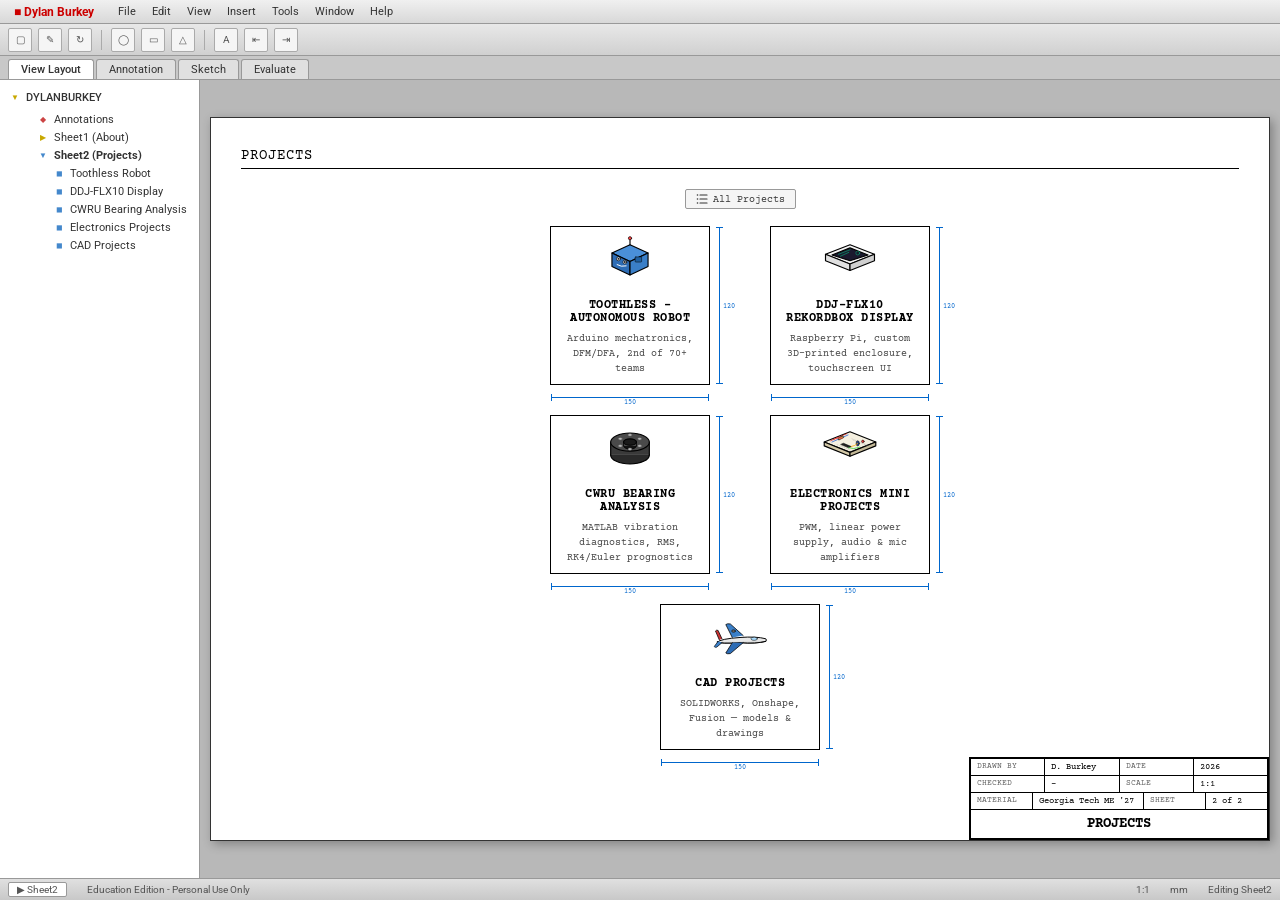
==== projects.html @ 6ebce38e "Create projects.html" ====
<!DOCTYPE html>
<html lang="en">
<head>
    <meta charset="UTF-8">
    <meta name="viewport" content="width=device-width, initial-scale=1.0">
    <title>Dylan Burkey | Projects</title>
    <link rel="preconnect" href="https://fonts.googleapis.com">
    <link rel="preconnect" href="https://fonts.gstatic.com" crossorigin>
    <link href="https://fonts.googleapis.com/css2?family=Tekton+Pro&family=Courier+Prime&family=Roboto:wght@400;500&display=swap" rel="stylesheet">
    <style>
        * {
            margin: 0;
            padding: 0;
            box-sizing: border-box;
        }

        body {
            font-family: 'Roboto', sans-serif;
            background: #d4d4d4;
            height: 100vh;
            display: flex;
            flex-direction: column;
            overflow: hidden;
        }

        .main-area {
            display: flex;
            flex: 1;
            overflow: hidden;
            min-height: 0;
        }

        .menu-bar {
            background: linear-gradient(180deg, #f0f0f0 0%, #d8d8d8 100%);
            border-bottom: 1px solid #999;
            padding: 2px 8px;
            display: flex;
            align-items: center;
            gap: 4px;
            height: 24px;
            font-size: 11px;
            color: #333;
        }

        .menu-bar .sw-logo {
            color: #cc0000;
            font-weight: bold;
            font-size: 12px;
            margin-right: 8px;
        }

        .menu-bar span {
            padding: 2px 6px;
            cursor: default;
        }

        .menu-bar span:hover {
            background: #b8d4f0;
        }

        .toolbar {
            background: linear-gradient(180deg, #e8e8e8 0%, #d0d0d0 100%);
            border-bottom: 1px solid #999;
            padding: 3px 8px;
            display: flex;
            align-items: center;
            gap: 6px;
            height: 32px;
        }

        .toolbar-btn {
            width: 24px;
            height: 24px;
            background: #f5f5f5;
            border: 1px solid #aaa;
            border-radius: 2px;
            display: flex;
            align-items: center;
            justify-content: center;
            font-size: 10px;
            color: #555;
            cursor: default;
        }

        .toolbar-sep {
            width: 1px;
            height: 20px;
            background: #aaa;
            margin: 0 3px;
        }

        .tab-bar {
            background: #c8c8c8;
            border-bottom: 1px solid #999;
            padding: 0 8px;
            display: flex;
            align-items: flex-end;
            height: 24px;
        }

        .tab {
            padding: 3px 12px;
            font-size: 11px;
            background: #e0e0e0;
            border: 1px solid #999;
            border-bottom: none;
            border-radius: 3px 3px 0 0;
            margin-right: 2px;
            color: #333;
        }

        .tab.active {
            background: #fff;
            font-weight: 500;
        }

        /* === FEATURE TREE === */
        .feature-tree {
            width: 200px;
            background: #fff;
            border-right: 1px solid #999;
            padding: 8px;
            font-size: 11px;
            overflow-y: auto;
            flex-shrink: 0;
        }

        .tree-item {
            padding: 2px 0 2px 12px;
            cursor: default;
            display: flex;
            align-items: center;
            gap: 4px;
            color: #333;
        }

        .tree-item.root {
            padding-left: 0;
            font-weight: 500;
            margin-bottom: 4px;
        }

        .tree-icon {
            width: 14px;
            height: 14px;
            display: inline-flex;
            align-items: center;
            justify-content: center;
            font-size: 8px;
            flex-shrink: 0;
        }

        .tree-icon.folder { color: #c8a800; }
        .tree-icon.doc { color: #4488cc; }
        .tree-icon.anno { color: #cc4444; }

        .tree-indent {
            padding-left: 16px;
        }

        /* === VIEWPORT === */
        .viewport {
            flex: 1;
            background: #b8b8b8;
            display: flex;
            align-items: center;
            justify-content: center;
            overflow: hidden;
            padding: 10px;
        }

        .drawing-sheet {
            background: #fff;
            border: 1px solid #333;
            width: 1100px;
            position: relative;
            box-shadow: 3px 3px 10px rgba(0,0,0,0.3);
            padding: 20px;
            display: flex;
            flex-direction: column;
            transform-origin: center center;
        }

        /* === PROJECTS GRID === */
        .projects-content {
            font-family: 'Courier Prime', monospace;
            padding: 10px;
        }

        .projects-content h2 {
            font-family: 'Courier Prime', monospace;
            font-size: 14px;
            font-weight: normal;
            text-transform: uppercase;
            letter-spacing: 1px;
            border-bottom: 1px solid #000;
            padding-bottom: 4px;
            margin-bottom: 20px;
        }

        .projects-grid {
            display: grid;
            grid-template-columns: repeat(2, 160px);
            gap: 30px 60px;
            padding-bottom: 60px;
            justify-content: center;
        }

        .projects-grid .project-card:last-child {
            grid-column: 1 / -1;
            max-width: 160px;
            justify-self: center;
        }

        .all-projects-wrap {
            text-align: center;
            margin-bottom: 16px;
        }

        .all-projects-btn {
            display: inline-flex;
            align-items: center;
            gap: 5px;
            font-family: 'Courier Prime', monospace;
            font-size: 10px;
            color: #333;
            text-decoration: none;
            border: 1px solid #999;
            padding: 3px 10px;
            border-radius: 2px;
            background: #f5f5f5;
            cursor: pointer;
            transition: background 0.2s;
        }

        .all-projects-btn:hover {
            background: #e0e8f0;
        }

        .project-card {
            text-align: center;
            text-decoration: none;
            color: #000;
            cursor: pointer;
            display: flex;
            flex-direction: column;
            align-items: center;
            gap: 6px;
            max-width: 160px;
            justify-self: center;
            position: relative;
            background: #fff;
            border: 1.5px solid #000;
            padding: 8px;
            margin-bottom: 0;
            margin-right: 0;
        }

        .project-card:hover {
            background: #f0f4f8;
        }

        /* Thin isometric right face */
        .project-card::before {
            content: none;
        }

        /* Thin isometric bottom face */
        .project-card::after {
            content: none;
        }

        /* X dimension line */
        .project-card .dim-x {
            position: absolute;
            bottom: -14px;
            left: 0;
            width: 100%;
            height: 1px;
            background: #0066cc;
        }
        .project-card .dim-x::before, .project-card .dim-x::after {
            content: '';
            position: absolute;
            top: -3px;
            width: 1px;
            height: 7px;
            background: #0066cc;
        }
        .project-card .dim-x::before { left: 0; }
        .project-card .dim-x::after { right: 0; }
        .project-card .dim-x span {
            position: absolute;
            top: 2px;
            left: 50%;
            transform: translateX(-50%);
            font-size: 7px;
            font-family: 'Courier Prime', monospace;
            color: #0066cc;
        }

        /* Y dimension line */
        .project-card .dim-y {
            position: absolute;
            top: 0;
            right: -11px;
            width: 1px;
            height: 100%;
            background: #0066cc;
        }
        .project-card .dim-y::before, .project-card .dim-y::after {
            content: '';
            position: absolute;
            left: -3px;
            width: 7px;
            height: 1px;
            background: #0066cc;
        }
        .project-card .dim-y::before { top: 0; }
        .project-card .dim-y::after { bottom: 0; }
        .project-card .dim-y span {
            position: absolute;
            left: 4px;
            top: 50%;
            transform: translateY(-50%);
            font-size: 7px;
            font-family: 'Courier Prime', monospace;
            color: #0066cc;
        }

        .project-drawing {
            width: 70px;
            height: 58px;
            display: flex;
            align-items: center;
            justify-content: center;
        }

        .project-drawing svg {
            width: 100%;
            height: 100%;
        }

        .project-card h3 {
            font-family: 'Courier Prime', monospace;
            font-size: 12px;
            font-weight: bold;
            text-transform: uppercase;
            letter-spacing: 0.5px;
        }

        .project-card p {
            font-family: 'Courier Prime', monospace;
            font-size: 10px;
            color: #444;
            line-height: 1.5;
        }

        /* === TITLE BLOCK === */
        .title-block {
            position: absolute;
            bottom: 0;
            right: 0;
            border: 2px solid #000;
            width: 300px;
            font-family: 'Courier Prime', monospace;
            font-size: 9px;
        }

        .tb-row {
            display: flex;
            border-bottom: 1px solid #000;
        }

        .tb-row:last-child {
            border-bottom: none;
        }

        .tb-cell {
            padding: 3px 6px;
            border-right: 1px solid #000;
            flex: 1;
        }

        .tb-cell:last-child {
            border-right: none;
        }

        .tb-cell.label {
            font-size: 8px;
            color: #666;
            text-transform: uppercase;
        }

        .tb-cell.title {
            font-size: 14px;
            font-weight: bold;
            text-align: center;
            padding: 6px 6px;
        }

        .tb-cell.large {
            flex: 2;
        }

        /* === STATUS BAR === */
        .status-bar {
            background: linear-gradient(180deg, #e0e0e0 0%, #c8c8c8 100%);
            border-top: 1px solid #999;
            height: 22px;
            display: flex;
            align-items: center;
            padding: 0 8px;
            font-size: 10px;
            color: #555;
            gap: 20px;
        }

        .status-bar .sheet-tab {
            background: #fff;
            border: 1px solid #999;
            padding: 1px 8px;
            font-size: 10px;
            border-radius: 2px;
        }

        @media (max-width: 1100px) {
            .drawing-sheet {
                width: 95%;
                min-height: auto;
            }
            .projects-grid {
                grid-template-columns: 1fr;
            }
            .projects-grid .project-card:last-child {
                max-width: 100%;
            }
            .title-block {
                position: relative;
                width: 100%;
                margin-top: 20px;
            }
        }

        @media (max-width: 768px) {
            .feature-tree { display: none; }
            .toolbar { display: none; }
            .tab-bar { display: none; }
            .viewport { padding: 10px; }
        }
    </style>
</head>
<body>

    <!-- Menu Bar -->
    <div class="menu-bar">
        <span class="sw-logo">&#9632; Dylan Burkey</span>
        <span>File</span>
        <span>Edit</span>
        <span>View</span>
        <span>Insert</span>
        <span>Tools</span>
        <span>Window</span>
        <span>Help</span>
    </div>

    <!-- Toolbar -->
    <div class="toolbar">
        <div class="toolbar-btn">&#9634;</div>
        <div class="toolbar-btn">&#9998;</div>
        <div class="toolbar-btn">&#8635;</div>
        <div class="toolbar-sep"></div>
        <div class="toolbar-btn">&#9711;</div>
        <div class="toolbar-btn">&#9645;</div>
        <div class="toolbar-btn">&#9651;</div>
        <div class="toolbar-sep"></div>
        <div class="toolbar-btn">A</div>
        <div class="toolbar-btn">&#8676;</div>
        <div class="toolbar-btn">&#8677;</div>
    </div>

    <!-- Tab Bar -->
    <div class="tab-bar">
        <div class="tab active">View Layout</div>
        <div class="tab">Annotation</div>
        <div class="tab">Sketch</div>
        <div class="tab">Evaluate</div>
    </div>

    <!-- Main Area -->
    <div class="main-area">

        <!-- Feature Tree -->
        <div class="feature-tree">
            <div class="tree-item root">
                <span class="tree-icon folder">&#9660;</span>
                DYLANBURKEY
            </div>
            <div class="tree-indent">
                <div class="tree-item">
                    <span class="tree-icon anno">&#9670;</span>
                    Annotations
                </div>
                <div class="tree-item">
                    <a href="index.html" style="text-decoration:none;color:inherit;display:flex;align-items:center;gap:4px;">
                        <span class="tree-icon folder">&#9654;</span>
                        Sheet1 (About)
                    </a>
                </div>
                <div class="tree-item">
                    <span class="tree-icon folder" style="color:#4488cc;">&#9660;</span>
                    <strong>Sheet2 (Projects)</strong>
                </div>
                <div class="tree-indent">
                    <div class="tree-item">
                        <span class="tree-icon doc">&#9724;</span>
                        Toothless Robot
                    </div>
                    <div class="tree-item">
                        <span class="tree-icon doc">&#9724;</span>
                        DDJ-FLX10 Display
                    </div>
                    <div class="tree-item">
                        <span class="tree-icon doc">&#9724;</span>
                        CWRU Bearing Analysis
                    </div>
                    <div class="tree-item">
                        <span class="tree-icon doc">&#9724;</span>
                        Electronics Projects
                    </div>
                    <div class="tree-item">
                        <span class="tree-icon doc">&#9724;</span>
                        CAD Projects
                    </div>
                </div>
            </div>
        </div>

        <!-- Drawing Viewport -->
        <div class="viewport">
            <div class="drawing-sheet">

                <div class="projects-content">
                    <h2>Projects</h2>

                    <div class="all-projects-wrap">
                    <a href="https://github.com/dylaneburkey" target="_blank" class="all-projects-btn">
                        <svg width="12" height="12" viewBox="0 0 12 12" fill="none" stroke="#333" stroke-width="1.2" stroke-linecap="round">
                            <line x1="4" y1="2" x2="11" y2="2"/>
                            <line x1="4" y1="6" x2="11" y2="6"/>
                            <line x1="4" y1="10" x2="11" y2="10"/>
                            <circle cx="1.5" cy="2" r="0.8" fill="#333" stroke="none"/>
                            <circle cx="1.5" cy="6" r="0.8" fill="#333" stroke="none"/>
                            <circle cx="1.5" cy="10" r="0.8" fill="#333" stroke="none"/>
                        </svg>
                        All Projects
                    </a>
                    </div>

                    <div class="projects-grid">

                        <!-- Toothless Robot -->
                        <a href="https://github.com/dylaneburkey" target="_blank" class="project-card">
                            <div class="project-drawing">
                                <svg viewBox="0 0 100 90" fill="none" stroke="#000" stroke-width="1.8" stroke-linecap="round" stroke-linejoin="round">
                                    <!-- Robot head - isometric cube -->
                                    <!-- Top face -->
                                    <polygon points="50,15 78,28 50,41 22,28" fill="#4a90d9"/>
                                    <!-- Left face -->
                                    <polygon points="22,28 50,41 50,62 22,49" fill="#2d6cb5"/>
                                    <!-- Right face -->
                                    <polygon points="50,41 78,28 78,49 50,62" fill="#3a7fc8"/>
                                    <!-- Eyes on front-left face -->
                                    <circle cx="32" cy="37" r="3" fill="#fff" stroke="#000" stroke-width="1"/>
                                    <circle cx="32" cy="37" r="1.5" fill="#111" stroke="none"/>
                                    <circle cx="42" cy="42" r="3" fill="#fff" stroke="#000" stroke-width="1"/>
                                    <circle cx="42" cy="42" r="1.5" fill="#111" stroke="none"/>
                                    <!-- Antenna on top -->
                                    <line x1="50" y1="15" x2="50" y2="7"/>
                                    <circle cx="50" cy="5" r="2.5" fill="#ff4444" stroke="#000" stroke-width="1"/>
                                    <!-- Mouth on front-left face -->
                                    <path d="M30,46 Q36,50 44,48" stroke="#fff" stroke-width="1.5" fill="none"/>
                                    <!-- Ear/panel on right face -->
                                    <rect x="58" y="34" width="10" height="8" fill="#2060a0" stroke="#000" stroke-width="0.8" rx="1"/>
                                </svg>
                            </div>
                            <h3>Toothless - Autonomous Robot</h3>
                            <p>Arduino mechatronics, DFM/DFA, 2nd of 70+ teams</p>
                            <div class="dim-x"><span>150</span></div>
                            <div class="dim-y"><span>120</span></div>
                        </a>

                        <!-- DDJ-FLX10 -->
                        <a href="https://github.com/dylaneburkey" target="_blank" class="project-card">
                            <div class="project-drawing">
                                <svg viewBox="0 0 100 90" fill="none" stroke="#000" stroke-width="1.8" stroke-linecap="round" stroke-linejoin="round">
                                    <!-- Enclosure isometric box -->
                                    <polygon points="50,15 88,30 50,45 12,30" fill="#f5f5f5"/>
                                    <polygon points="12,30 50,45 50,55 12,40" fill="#e0e0e0"/>
                                    <polygon points="50,45 88,30 88,40 50,55" fill="#d0d0d0"/>
                                    <!-- Screen inset on top face -->
                                    <polygon points="50,20 78,31 50,40 22,31" fill="#1a1a2e"/>
                                    <!-- Screen content -->
                                    <line x1="32" y1="30" x2="50" y2="23" stroke="#00cc88" stroke-width="0.8"/>
                                    <line x1="35" y1="33" x2="48" y2="27" stroke="#00cc88" stroke-width="0.8"/>
                                    <circle cx="62" cy="28" r="3" stroke="#00cc88" stroke-width="0.7" fill="none"/>
                                </svg>
                            </div>
                            <h3>DDJ-FLX10 Rekordbox Display</h3>
                            <p>Raspberry Pi, custom 3D-printed enclosure, touchscreen UI</p>
                            <div class="dim-x"><span>150</span></div>
                            <div class="dim-y"><span>120</span></div>
                        </a>

                        <!-- CWRU Bearing -->
                        <a href="https://github.com/dylaneburkey" target="_blank" class="project-card">
                            <div class="project-drawing">
                                <svg viewBox="0 0 100 90" fill="none" stroke="#000" stroke-width="1.8" stroke-linecap="round" stroke-linejoin="round">
                                    <!-- Cylinder side wall fill -->
                                    <rect x="20" y="28" width="60" height="20" fill="#3a3a3a" stroke="none"/>
                                    <!-- Bottom arc -->
                                    <path d="M20,48 A30,14 0 0,0 80,48" fill="#2a2a2a"/>
                                    <!-- Side lines -->
                                    <line x1="20" y1="28" x2="20" y2="48"/>
                                    <line x1="80" y1="28" x2="80" y2="48"/>
                                    <!-- Outer cylinder top face -->
                                    <ellipse cx="50" cy="28" rx="30" ry="14" fill="#4a4a4a"/>
                                    <!-- Inner bore top -->
                                    <ellipse cx="50" cy="28" rx="10" ry="5" fill="#1a1a1a"/>
                                    <!-- Bore cylinder depth -->
                                    <line x1="40" y1="28" x2="40" y2="34" stroke-width="1.2"/>
                                    <line x1="60" y1="28" x2="60" y2="34" stroke-width="1.2"/>
                                    <path d="M40,34 A10,5 0 0,0 60,34" stroke-width="1.2" fill="#111"/>
                                    <!-- Rolling elements on top face -->
                                    <ellipse cx="50" cy="17" rx="3" ry="1.8" fill="#bbb" stroke="#666" stroke-width="0.6"/>
                                    <ellipse cx="35" cy="23" rx="3" ry="1.8" fill="#bbb" stroke="#666" stroke-width="0.6"/>
                                    <ellipse cx="65" cy="23" rx="3" ry="1.8" fill="#bbb" stroke="#666" stroke-width="0.6"/>
                                    <ellipse cx="35" cy="34" rx="3" ry="1.8" fill="#bbb" stroke="#666" stroke-width="0.6"/>
                                    <ellipse cx="65" cy="34" rx="3" ry="1.8" fill="#bbb" stroke="#666" stroke-width="0.6"/>
                                    <ellipse cx="50" cy="39" rx="3" ry="1.8" fill="#bbb" stroke="#666" stroke-width="0.6"/>
                                </svg>
                            </div>
                            <h3>CWRU Bearing Analysis</h3>
                            <p>MATLAB vibration diagnostics, RMS, RK4/Euler prognostics</p>
                            <div class="dim-x"><span>150</span></div>
                            <div class="dim-y"><span>120</span></div>
                        </a>

                        <!-- Electronics - Breadboard -->
                        <a href="https://github.com/dylaneburkey" target="_blank" class="project-card">
                            <div class="project-drawing">
                                <svg viewBox="0 0 100 90" fill="none" stroke="#000" stroke-width="1.8" stroke-linecap="round" stroke-linejoin="round">
                                    <!-- Breadboard isometric -->
                                    <polygon points="50,12 90,28 50,44 10,28" fill="#f5f0e0"/>
                                    <polygon points="10,28 50,44 50,50 10,34" fill="#d4c9a8"/>
                                    <polygon points="50,44 90,28 90,34 50,50" fill="#c4b998"/>
                                    <!-- Power rails -->
                                    <line x1="20" y1="26" x2="45" y2="15" stroke="#cc0000" stroke-width="1"/>
                                    <line x1="22" y1="28" x2="47" y2="17" stroke="#0044cc" stroke-width="1"/>
                                    <!-- Hole rows -->
                                    <line x1="55" y1="25" x2="78" y2="34" stroke="#999" stroke-width="0.5" stroke-dasharray="1,2"/>
                                    <line x1="53" y1="23" x2="76" y2="32" stroke="#999" stroke-width="0.5" stroke-dasharray="1,2"/>
                                    <line x1="30" y1="32" x2="55" y2="42" stroke="#999" stroke-width="0.5" stroke-dasharray="1,2"/>
                                    <!-- Resistor -->
                                    <rect x="32" y="20" width="8" height="3" fill="#c8a050" stroke="#000" stroke-width="0.8" transform="rotate(-27,36,21.5)"/>
                                    <!-- Capacitor -->
                                    <ellipse cx="62" cy="30" rx="2.5" ry="4" fill="#224488" stroke="#000" stroke-width="0.8"/>
                                    <!-- IC chip -->
                                    <polygon points="40,30 52,35 48,37 36,32" fill="#222" stroke="#000" stroke-width="0.8"/>
                                    <!-- Wires -->
                                    <path d="M25,24 Q30,20 38,22" stroke="#ff3333" stroke-width="1.2" fill="none"/>
                                    <path d="M52,35 Q58,34 62,30" stroke="#ffaa00" stroke-width="1.2" fill="none"/>
                                    <path d="M48,37 Q55,40 65,36" stroke="#33cc33" stroke-width="1.2" fill="none"/>
                                    <!-- LED -->
                                    <circle cx="70" cy="27" r="2" fill="#ff4444" stroke="#000" stroke-width="0.8"/>
                                </svg>
                            </div>
                            <h3>Electronics Mini Projects</h3>
                            <p>PWM, linear power supply, audio &amp; mic amplifiers</p>
                            <div class="dim-x"><span>150</span></div>
                            <div class="dim-y"><span>120</span></div>
                        </a>

                        <!-- CAD Projects - Airplane -->
                        <a href="https://github.com/dylaneburkey" target="_blank" class="project-card">
                            <div class="project-drawing">
                                <svg viewBox="0 0 100 90" fill="none" stroke="#000" stroke-width="1.5" stroke-linecap="round" stroke-linejoin="round">
                                    <!-- Fuselage -->
                                    <path d="M15,45 Q20,40 50,38 Q75,36 90,40 Q92,42 90,44 Q75,48 50,46 Q20,48 15,45 Z" fill="#e8e8e8"/>
                                    <!-- Fuselage bottom shading -->
                                    <path d="M15,45 Q20,48 50,46 Q75,48 90,44" fill="#ccc" stroke="none"/>
                                    <path d="M15,45 Q20,48 50,46 Q75,48 90,44" stroke="#000" stroke-width="1.5" fill="none"/>
                                    <!-- Wing (top visible) -->
                                    <path d="M38,38 L28,18 Q30,16 35,17 L55,35" fill="#3a7fc8" stroke="#000" stroke-width="1.2"/>
                                    <!-- Wing underside hint -->
                                    <path d="M38,46 L28,62 Q30,64 35,63 L55,46" fill="#2d6cb5" stroke="#000" stroke-width="1.2"/>
                                    <!-- Tail vertical stabilizer -->
                                    <path d="M18,42 L12,28 Q13,26 16,27 L22,40" fill="#cc3333" stroke="#000" stroke-width="1.2"/>
                                    <!-- Tail horizontal stabilizer -->
                                    <path d="M16,44 L10,52 Q11,54 14,53 L22,46" fill="#3a7fc8" stroke="#000" stroke-width="1"/>
                                    <!-- Cockpit window -->
                                    <ellipse cx="72" cy="40" rx="5" ry="2.5" fill="#aaddff" stroke="#000" stroke-width="0.8"/>
                                    <!-- Engine on wing -->
                                    <ellipse cx="40" cy="28" rx="3" ry="2" fill="#666" stroke="#000" stroke-width="0.8"/>
                                </svg>
                            </div>
                            <h3>CAD Projects</h3>
                            <p>SOLIDWORKS, Onshape, Fusion — models &amp; drawings</p>
                            <div class="dim-x"><span>150</span></div>
                            <div class="dim-y"><span>120</span></div>
                        </a>

                    </div>
                </div>

                <!-- Title Block -->
                <div class="title-block">
                    <div class="tb-row">
                        <div class="tb-cell label">Drawn By</div>
                        <div class="tb-cell">D. Burkey</div>
                        <div class="tb-cell label">Date</div>
                        <div class="tb-cell">2026</div>
                    </div>
                    <div class="tb-row">
                        <div class="tb-cell label">Checked</div>
                        <div class="tb-cell">-</div>
                        <div class="tb-cell label">Scale</div>
                        <div class="tb-cell">1:1</div>
                    </div>
                    <div class="tb-row">
                        <div class="tb-cell label">Material</div>
                        <div class="tb-cell large">Georgia Tech ME '27</div>
                        <div class="tb-cell label">Sheet</div>
                        <div class="tb-cell">2 of 2</div>
                    </div>
                    <div class="tb-row">
                        <div class="tb-cell title" style="flex:1;">PROJECTS</div>
                    </div>
                </div>

            </div>
        </div>

    </div>

    <!-- Status Bar -->
    <div class="status-bar">
        <span class="sheet-tab">&#9654; Sheet2</span>
        <span>Education Edition - Personal Use Only</span>
        <span style="margin-left:auto;">1:1</span>
        <span>mm</span>
        <span>Editing Sheet2</span>
    </div>

    <script>
        function scaleSheet() {
            const viewport = document.querySelector('.viewport');
            const sheet = document.querySelector('.drawing-sheet');
            sheet.style.transform = 'scale(1)';
            const vw = viewport.clientWidth - 20;
            const vh = viewport.clientHeight - 20;
            const sw = sheet.offsetWidth;
            const sh = sheet.offsetHeight;
            const scale = Math.min(vw / sw, vh / sh);
            sheet.style.transform = 'scale(' + scale + ')';
        }
        window.addEventListener('load', scaleSheet);
        window.addEventListener('resize', scaleSheet);
    </script>

</body>
</html>
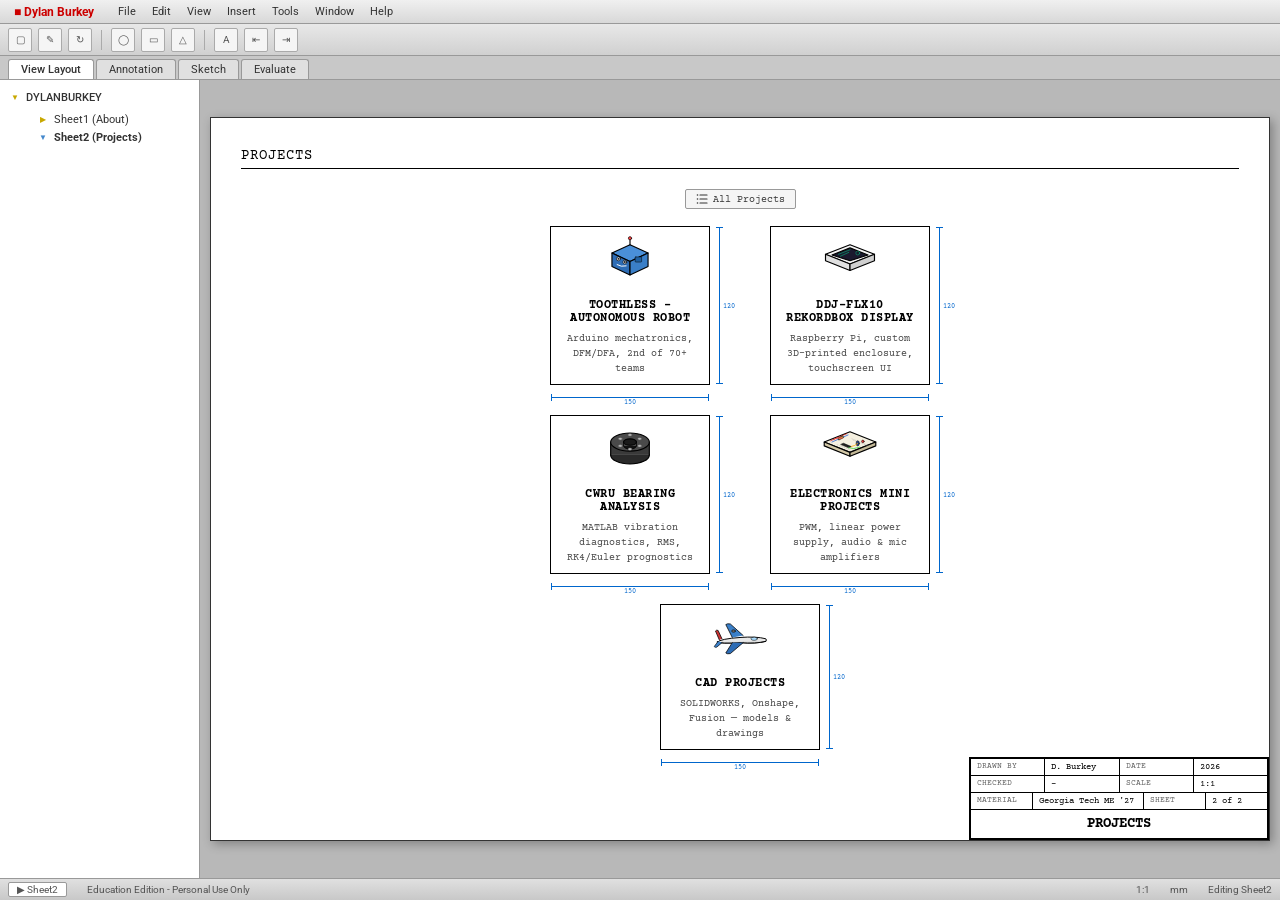
==== commit ed8fe9f1: "Clean up projects section in projects.html Removed annotations and several project entries from the " ====
--- a/projects.html
+++ b/projects.html
@@ -498,10 +498,6 @@
             </div>
             <div class="tree-indent">
                 <div class="tree-item">
-                    <span class="tree-icon anno">&#9670;</span>
-                    Annotations
-                </div>
-                <div class="tree-item">
                     <a href="index.html" style="text-decoration:none;color:inherit;display:flex;align-items:center;gap:4px;">
                         <span class="tree-icon folder">&#9654;</span>
                         Sheet1 (About)
@@ -510,28 +506,6 @@
                 <div class="tree-item">
                     <span class="tree-icon folder" style="color:#4488cc;">&#9660;</span>
                     <strong>Sheet2 (Projects)</strong>
-                </div>
-                <div class="tree-indent">
-                    <div class="tree-item">
-                        <span class="tree-icon doc">&#9724;</span>
-                        Toothless Robot
-                    </div>
-                    <div class="tree-item">
-                        <span class="tree-icon doc">&#9724;</span>
-                        DDJ-FLX10 Display
-                    </div>
-                    <div class="tree-item">
-                        <span class="tree-icon doc">&#9724;</span>
-                        CWRU Bearing Analysis
-                    </div>
-                    <div class="tree-item">
-                        <span class="tree-icon doc">&#9724;</span>
-                        Electronics Projects
-                    </div>
-                    <div class="tree-item">
-                        <span class="tree-icon doc">&#9724;</span>
-                        CAD Projects
-                    </div>
                 </div>
             </div>
         </div>
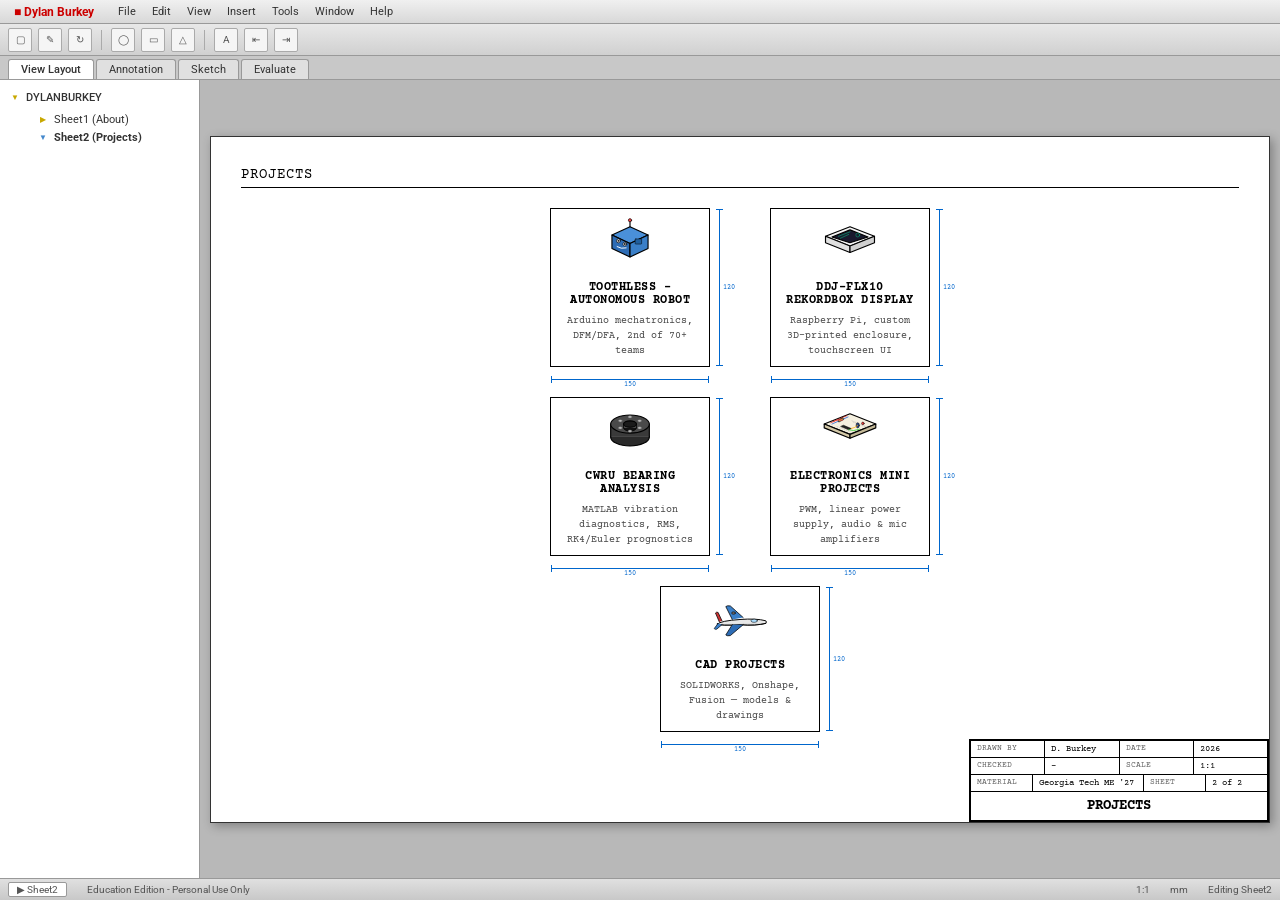
==== commit af52ec41: "Update projects.html" ====
--- a/projects.html
+++ b/projects.html
@@ -210,31 +210,6 @@
             grid-column: 1 / -1;
             max-width: 160px;
             justify-self: center;
-        }
-
-        .all-projects-wrap {
-            text-align: center;
-            margin-bottom: 16px;
-        }
-
-        .all-projects-btn {
-            display: inline-flex;
-            align-items: center;
-            gap: 5px;
-            font-family: 'Courier Prime', monospace;
-            font-size: 10px;
-            color: #333;
-            text-decoration: none;
-            border: 1px solid #999;
-            padding: 3px 10px;
-            border-radius: 2px;
-            background: #f5f5f5;
-            cursor: pointer;
-            transition: background 0.2s;
-        }
-
-        .all-projects-btn:hover {
-            background: #e0e8f0;
         }
 
         .project-card {
@@ -517,24 +492,10 @@
                 <div class="projects-content">
                     <h2>Projects</h2>
 
-                    <div class="all-projects-wrap">
-                    <a href="https://github.com/dylaneburkey" target="_blank" class="all-projects-btn">
-                        <svg width="12" height="12" viewBox="0 0 12 12" fill="none" stroke="#333" stroke-width="1.2" stroke-linecap="round">
-                            <line x1="4" y1="2" x2="11" y2="2"/>
-                            <line x1="4" y1="6" x2="11" y2="6"/>
-                            <line x1="4" y1="10" x2="11" y2="10"/>
-                            <circle cx="1.5" cy="2" r="0.8" fill="#333" stroke="none"/>
-                            <circle cx="1.5" cy="6" r="0.8" fill="#333" stroke="none"/>
-                            <circle cx="1.5" cy="10" r="0.8" fill="#333" stroke="none"/>
-                        </svg>
-                        All Projects
-                    </a>
-                    </div>
-
                     <div class="projects-grid">
 
                         <!-- Toothless Robot -->
-                        <a href="https://github.com/dylaneburkey" target="_blank" class="project-card">
+                        <a href="project-toothless.html" class="project-card">
                             <div class="project-drawing">
                                 <svg viewBox="0 0 100 90" fill="none" stroke="#000" stroke-width="1.8" stroke-linecap="round" stroke-linejoin="round">
                                     <!-- Robot head - isometric cube -->
@@ -565,7 +526,7 @@
                         </a>
 
                         <!-- DDJ-FLX10 -->
-                        <a href="https://github.com/dylaneburkey" target="_blank" class="project-card">
+                        <a href="project-ddjflx10.html" class="project-card">
                             <div class="project-drawing">
                                 <svg viewBox="0 0 100 90" fill="none" stroke="#000" stroke-width="1.8" stroke-linecap="round" stroke-linejoin="round">
                                     <!-- Enclosure isometric box -->
@@ -587,7 +548,7 @@
                         </a>
 
                         <!-- CWRU Bearing -->
-                        <a href="https://github.com/dylaneburkey" target="_blank" class="project-card">
+                        <a href="project-bearing.html" class="project-card">
                             <div class="project-drawing">
                                 <svg viewBox="0 0 100 90" fill="none" stroke="#000" stroke-width="1.8" stroke-linecap="round" stroke-linejoin="round">
                                     <!-- Cylinder side wall fill -->
@@ -621,7 +582,7 @@
                         </a>
 
                         <!-- Electronics - Breadboard -->
-                        <a href="https://github.com/dylaneburkey" target="_blank" class="project-card">
+                        <a href="project-electronics.html" class="project-card">
                             <div class="project-drawing">
                                 <svg viewBox="0 0 100 90" fill="none" stroke="#000" stroke-width="1.8" stroke-linecap="round" stroke-linejoin="round">
                                     <!-- Breadboard isometric -->
@@ -656,7 +617,7 @@
                         </a>
 
                         <!-- CAD Projects - Airplane -->
-                        <a href="https://github.com/dylaneburkey" target="_blank" class="project-card">
+                        <a href="project-cad.html" class="project-card">
                             <div class="project-drawing">
                                 <svg viewBox="0 0 100 90" fill="none" stroke="#000" stroke-width="1.5" stroke-linecap="round" stroke-linejoin="round">
                                     <!-- Fuselage -->
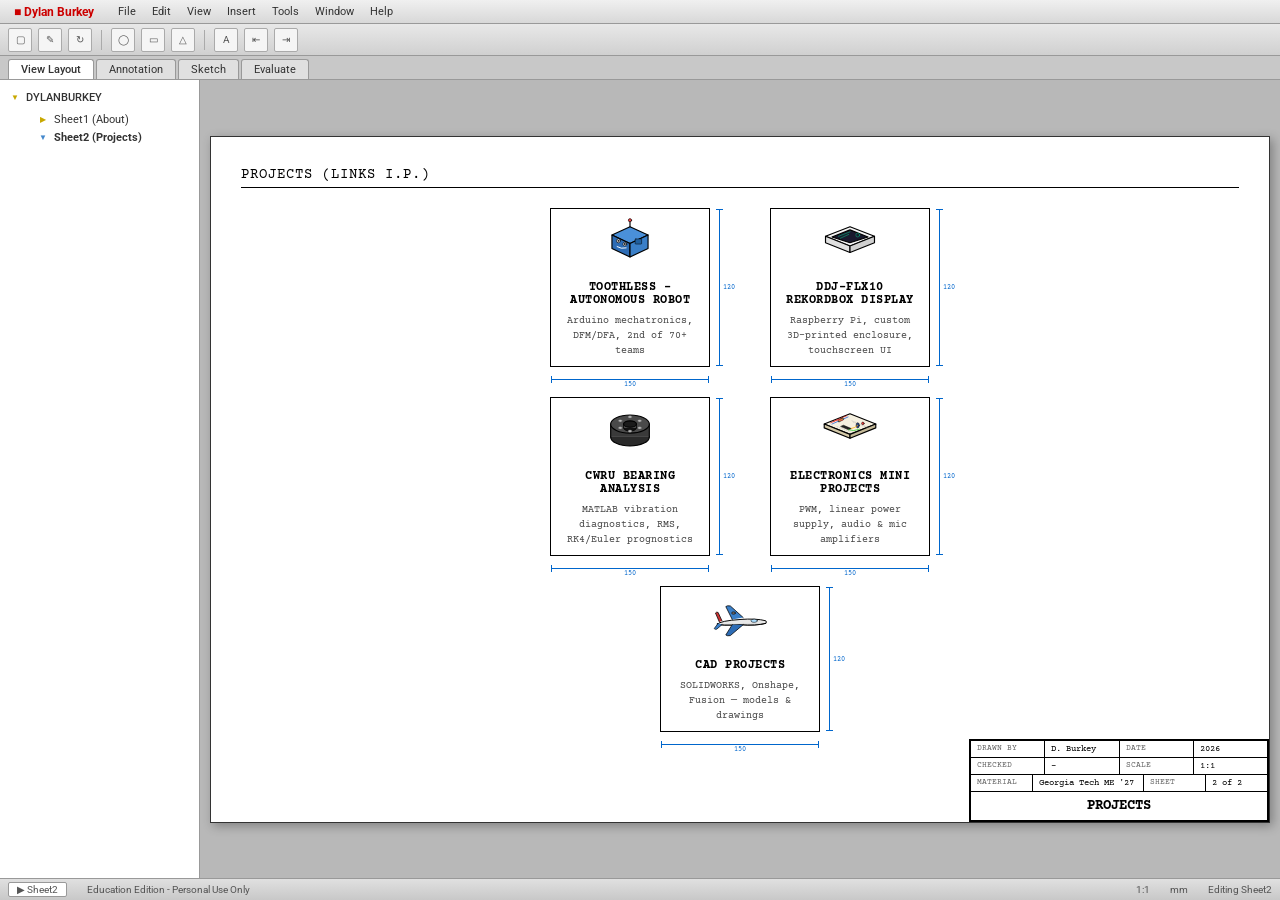
==== commit 27653508: "Update projects header to include 'Links I.P.'" ====
--- a/projects.html
+++ b/projects.html
@@ -490,7 +490,7 @@
             <div class="drawing-sheet">
 
                 <div class="projects-content">
-                    <h2>Projects</h2>
+                    <h2>Projects (Links I.P.)</h2>
 
                     <div class="projects-grid">
 
